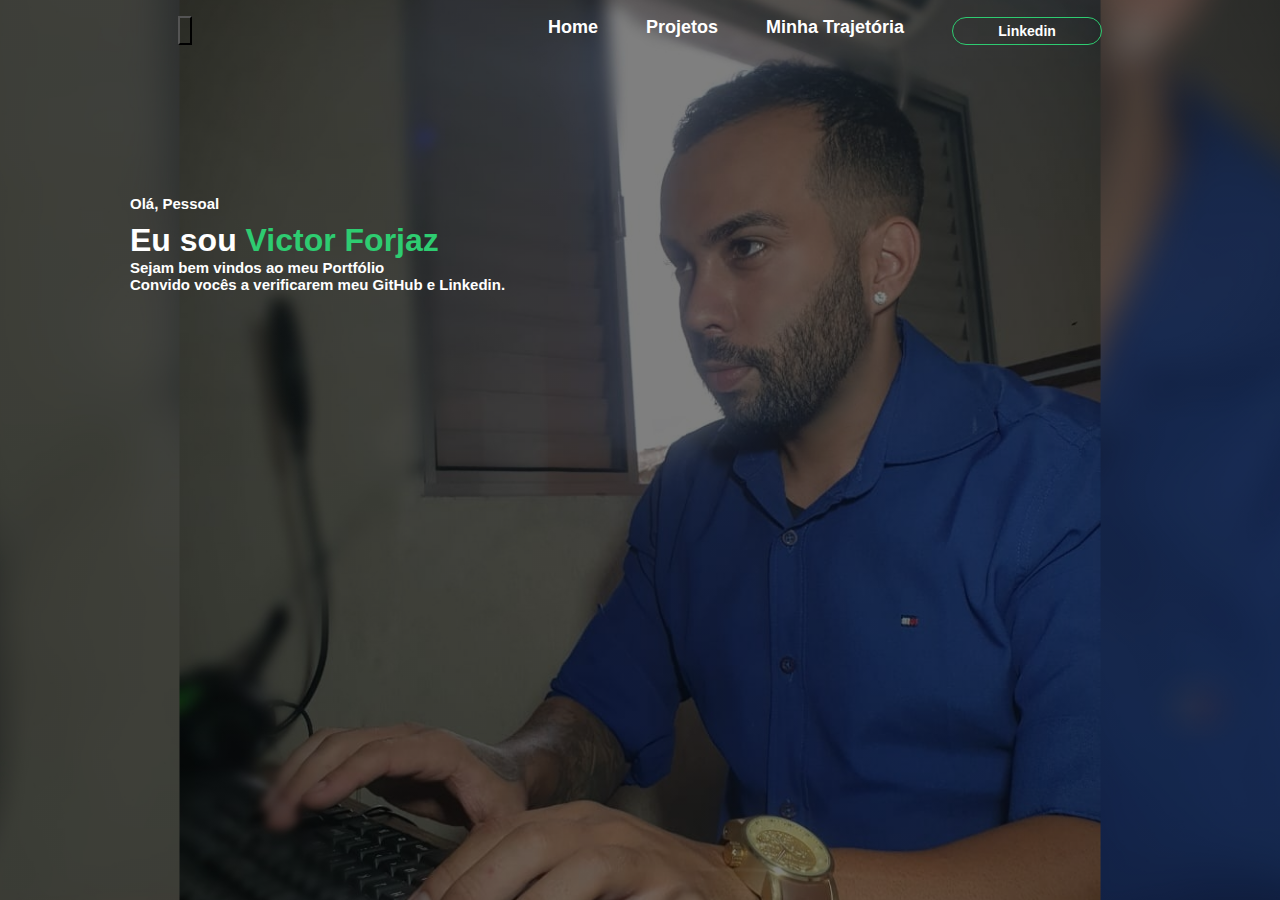
==== index.html @ 287bb5c3 "Add files via upload" ====
<!DOCTYPE html>
<html lang="en">
<head>
    <meta charset="UTF-8">
    <meta http-equiv="X-UA-Compatible" content="IE=edge">
    <meta name="viewport" content="width=device-width, initial-scale=1.0">
    <link rel="stylesheet" href="style.css">
    <link rel="stylesheet" href="https://cdnjs.cloudflare.com/ajax/libs/font-awesome/6.1.0/css/all.min.css" integrity="sha512-10/jx2EXwxxWqCLX/hHth/vu2KY3jCF70dCQB8TSgNjbCVAC/8vai53GfMDrO2Emgwccf2pJqxct9ehpzG+MTw==" crossorigin="anonymous" referrerpolicy="no-referrer" />
    <link rel="shortcut icon" href="./Favicon.ico" type="image/x-icon">
    <title>Portfólio - Victor Forjaz</title>
</head>
<body>


    <div class="background">
       
        <header>
            
            <div class="logo">
               <button id="name_ico"><a href="https://www.linkedin.com/in/victor-forjaz-2745121bb/"><img src="Favicon.ico" alt=""></a></button>
            </div><!--logo-->

            <div class="cabeçalho-link">
                <li>
                    <a href="index.html "><b><h2>Home</h2></b></a>
                </li>

                <li>
                    <a href="projetos.html"><b><h2>Projetos</h2></b></a>
                </li>

                <li>
                    <a href="historia.html"><b><h2>Minha Trajetória</h2></b></a>
                </li>

                <button id="linkedin"><a href="https://www.linkedin.com/in/victor-forjaz-2745121bb/"><b><h3>Linkedin</h3></b></a></button>
            </div><!--cabeçalho-link-->
        </header>

        <div class="container-text">
            <div class="text">
                <h2>Olá, Pessoal</h2>
                <h1>Eu sou <span>Victor Forjaz</span></h1>
                <h2>Sejam bem vindos ao meu Portfólio<br>Convido vocês a verificarem meu GitHub e Linkedin.</h2>
                <div class="redes-social">
                    <a href="https://github.com/Vcforjaz"><i class="fa-brands fa-github"></i></a>
                    <a href="https://www.linkedin.com/in/victor-forjaz-2745121bb/"><i class="fa-brands fa-linkedin"></i></a>
                </div><!--redes-social-->
                <!-- <button class="btn">Linkedin</button> -->
            </div><!--text-->
        </div><!--container-text-->
        
    </div><!--background-->



    <script type="script.js"></script>    
    <script src="https://cdn.jsdelivr.net/npm/typed.js@2.0.12"></script>

</body>
</html>
---- style.css ----
@import url('https://fonts.googleapis.com/css2?family=Noto+Serif:ital,wght@1,300&display=swap');

*{
  margin: 0;
  padding: 0;
  box-sizing: border-box;
  text-decoration: none;
  list-style: none;
}@import url('https://fonts.googleapis.com/css2?family=Poppins:ital,wght@0,500;0,600;0,700;0,800;0,900;1,400;1,500;1,600;1,700;1,800;1,900&display=swap');

*{
    margin: 0;
    padding: 0;
    box-sizing: border-box;
    font-family: "Poppins" , sans-serif;
    text-decoration: none;
    list-style: none;
}

body{
    overflow: hidden;
}

.background{
  background: linear-gradient(rgba(0, 0, 0, 0.5), rgba(0, 0, 0, 0.5)),url(./images/perfila.jpg);
 background-size: cover;
background-position: center;
width: 100%;
height: 100vh;
 
}



header{
    display: flex;
    justify-content: space-around;
    max-width: 100%;
    align-items: center;
    text-align: center;
    padding-top: 1rem;
   
    
}

.cabeçalho-link{
    display: flex;
    gap: 3rem;
    font-weight: 300;
    cursor: pointer;  
}

.cabeçalho-link a{
    color: #fff;
    font-size: 12px;
}

.cabeçalho-link a:hover{
    color:  #2ecc71;
    transition: 0.3s all;
}

.logo i{
    height: 40px;
    width: 40px;
    background: transparent;
    border: 1px solid #2ecc71;
    color: #2ecc71;
    border-radius: 50%;
    display: inline-flex;
    align-items: center;
    justify-content: center;
    font-size: 13px;
    cursor: pointer;
}

.container {

  align-items: center;
  display: flex;
  flex-direction: column;
  gap: 50px; /* Espaçamento altura entre as imagens */
}

.container img {
  width: 200px; /* tamanho largura conforme necessário */
  height: auto; /* Mantém a proporção da imagem */
}

.container1 {
  display: flex;
  position: relative;
}

.container1 img {
  margin-right: 10px; /* Espaçamento entre as imagens do container1 */
}

.container2 {
  position: relative;
}

.container2 img {
  margin-right: 10px;
}


/*
#tituloproj{
  background-color: rgb(66, 65, 65);
  
}
*/
#name_ico{ 
  background: transparent;
  padding: 5px;

  cursor: pointer;

}
#Web{
  width: 250px;
  height: 250px;
}
#Mobile{  
  width: 250px;
  height: 250px;
}
#Multiplataforma{  
  width: 250px;
  height: 250px;
}
#Desktop{  
  width: 250px;
  height: 250px;  
}


#linkedin{ 
    color: #2ecc71;
    background: transparent;
    border:solid 1px #2ecc71;
    padding: 5px;
    border-radius: 15px;
    font-size: 12px;
    cursor: pointer;
    width: 150px;
}

button:hover{
    background-color: #2ecc71;
    color: #fff;
    transition: 0.5s;
}

.container-text{
    padding: 150px 0 0 130px;
}

.text h2{
    color: #fff;
    font-size: 15px;
}

.text h1{
    color: #fff;
    margin-top: 10px;
}

.text span{
    color: #2ecc71; 
}

.text p{
    color: #fff;
    font-weight: 500;
    margin-top: 10px;
    font-size: 10px;
}

.redes-social{
    margin-top: 10px;
}

.redes-social a{
    color: #2ecc71;
    padding: 10px;
    margin-top: 5px;
}

.btn{
    margin-top: 15px;
}

@media screen and (max-width:600px){
    .cabeçalho-link {
        display: none;
    }
    
}

body{
  overflow: hidden;
}

.background {
  background: linear-gradient(rgba (0, 0, 0, 0.5), rgba(0, 0, 0, 0.5)),url(./images/perfila.jpg);
  
}
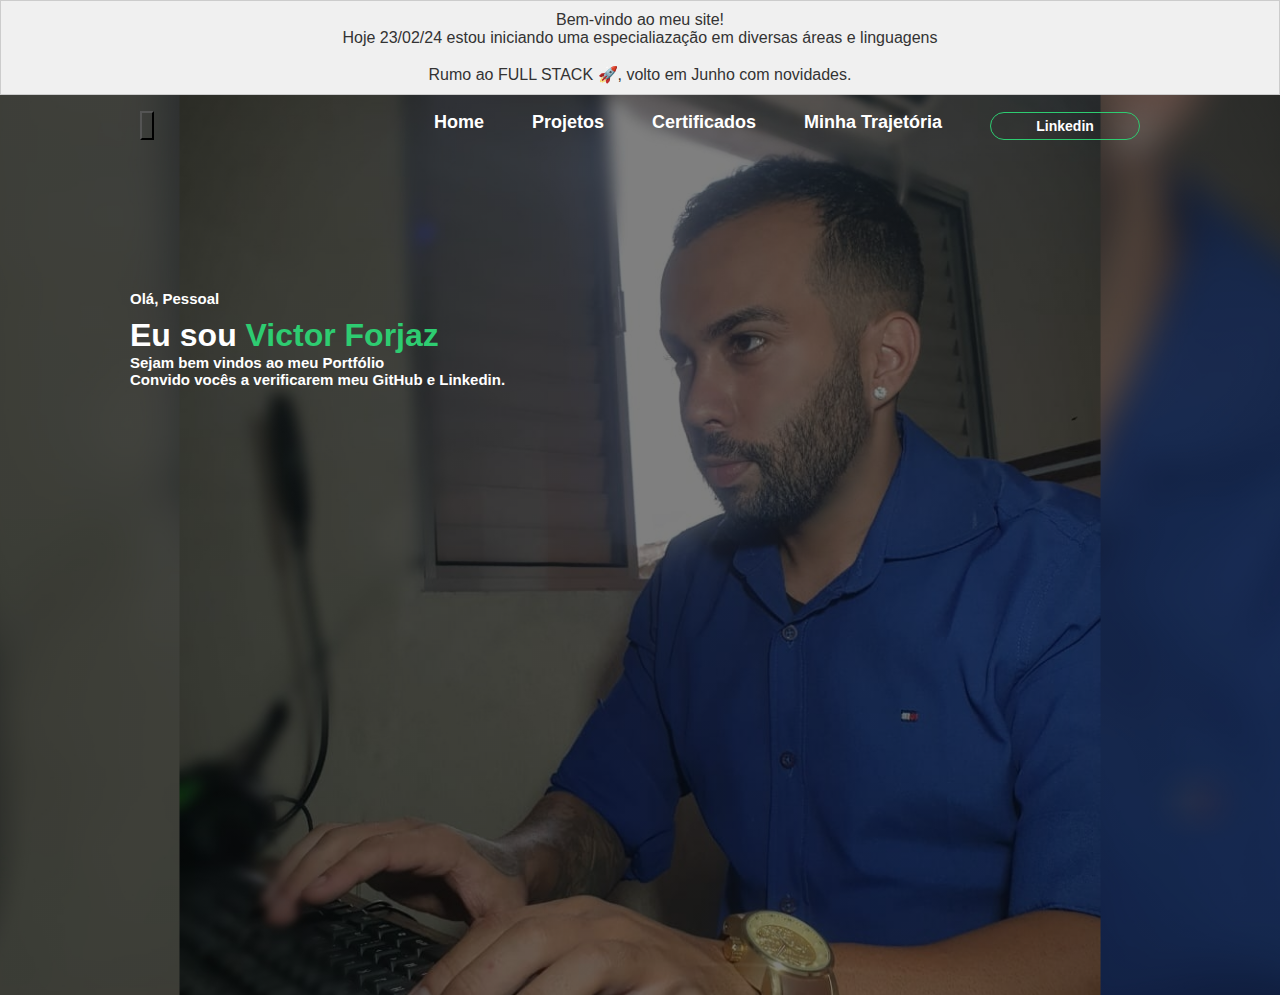
==== commit f145965a: "Update index.html" ====
--- a/index.html
+++ b/index.html
@@ -6,18 +6,25 @@
     <meta name="viewport" content="width=device-width, initial-scale=1.0">
     <link rel="stylesheet" href="style.css">
     <link rel="stylesheet" href="https://cdnjs.cloudflare.com/ajax/libs/font-awesome/6.1.0/css/all.min.css" integrity="sha512-10/jx2EXwxxWqCLX/hHth/vu2KY3jCF70dCQB8TSgNjbCVAC/8vai53GfMDrO2Emgwccf2pJqxct9ehpzG+MTw==" crossorigin="anonymous" referrerpolicy="no-referrer" />
-    <link rel="shortcut icon" href="./Favicon.ico" type="image/x-icon">
+    <link rel="shortcut icon" href="favicon.ico" type="image/x-icon">
     <title>Portfólio - Victor Forjaz</title>
 </head>
 <body>
-
-
+<!-- MSG NO TOPO, 13 SEGUNDOS -->
+<div id="mensagem">
+        Bem-vindo ao meu site!
+    <br>
+        <p>Hoje 23/02/24 estou iniciando uma especialiazação em diversas áreas e linguagens</p>
+        <br>
+        <p>Rumo ao FULL STACK 🚀, volto em Junho com novidades.</p>
+    </div>
+<!-- FIM DA MSG -->
     <div class="background">
        
         <header>
             
             <div class="logo">
-               <button id="name_ico"><a href="https://www.linkedin.com/in/victor-forjaz-2745121bb/"><img src="Favicon.ico" alt=""></a></button>
+               <button id="name_ico"><a href="https://www.linkedin.com/in/victor-forjaz-2745121bb/"><img src="favicon.ico" alt=""></a></button>
             </div><!--logo-->
 
             <div class="cabeçalho-link">
@@ -28,7 +35,11 @@
                 <li>
                     <a href="projetos.html"><b><h2>Projetos</h2></b></a>
                 </li>
-
+                
+                <li>
+                    <a href="certificados.html"><b><h2>Certificados</h2></b></a>
+                </li>
+                
                 <li>
                     <a href="historia.html"><b><h2>Minha Trajetória</h2></b></a>
                 </li>
@@ -56,6 +67,16 @@
 
     <script type="script.js"></script>    
     <script src="https://cdn.jsdelivr.net/npm/typed.js@2.0.12"></script>
+    <!-- JS da msg -->
+    <script>
+        window.onload = function() {
+            document.getElementById('mensagem').style.display = 'block';
+        }
 
+        setTimeout(function() {
+            document.getElementById('mensagem').style.display = 'none';
+        }, 12000); // 12 segundos em milissegundos
+    </script>
+    <!-- FIM JS MSG -->
 </body>
-</html>+</html>
--- a/style.css
+++ b/style.css
@@ -1,5 +1,14 @@
 @import url('https://fonts.googleapis.com/css2?family=Noto+Serif:ital,wght@1,300&display=swap');
 
+  @import url('https://fonts.googleapis.com/css2?family=Roboto+Condensed:ital@1&display=swap');
+
+  #mensagem {
+    background-color: #f0f0f0;
+    color: #333;
+    padding: 10px;
+    border: 1px solid #ccc;
+    text-align: center;
+}
 *{
   margin: 0;
   padding: 0;
@@ -134,6 +143,41 @@
   width: 250px;
   height: 250px;  
 }
+#textohistoria {
+  font-size: 22px;
+  position: fixed; /* ou position: absolute; dependendo da sua necessidade */
+  top: 80px;
+  text-shadow: 2px 2px 4px rgba(0, 0, 0, 0.5); /* Adiciona sombra */
+  color: #000000; /* Cor do texto (substitua pelo código de cor desejado) */
+}
+.text_historia{
+  position: fixed; /* ou position: absolute; dependendo da sua necessidade */
+  top: 80px;
+  width: 100%;
+  height: 100%;
+  background-color: rgba(255, 255, 255, 0.337);
+}
+#desktop1{color: yellow;}
+#desktop2{color: rgb(5, 250, 254);}
+#desktop3{color: yellow;}
+#desktop4{color: rgb(5, 250, 254);}
+#desktop5{color: yellow;}
+#mult1{color: yellow;}
+#mult2{color: rgb(5, 250, 254);}
+#mult3{color: yellow;}
+#mult4{color: rgb(5, 250, 254);}
+#mult5{color: yellow;}
+#mobile1{color: yellow;}
+#githubemobile1{color: aquamarine;}
+#mobile2{color: rgb(5, 250, 254);}
+#mobile3{color: yellow;}
+#mobile4{color: rgb(5, 250, 254);}
+#mobile5{color: yellow;}
+#web1{color: yellow;}
+#web2{color: rgb(5, 250, 254);}
+#web3{color: yellow;}
+#web4{color: rgb(5, 250, 254);}
+#web5{color: yellow;}
 
 
 #linkedin{ 
@@ -206,4 +250,4 @@
 .background {
   background: linear-gradient(rgba (0, 0, 0, 0.5), rgba(0, 0, 0, 0.5)),url(./images/perfila.jpg);
   
-}+}
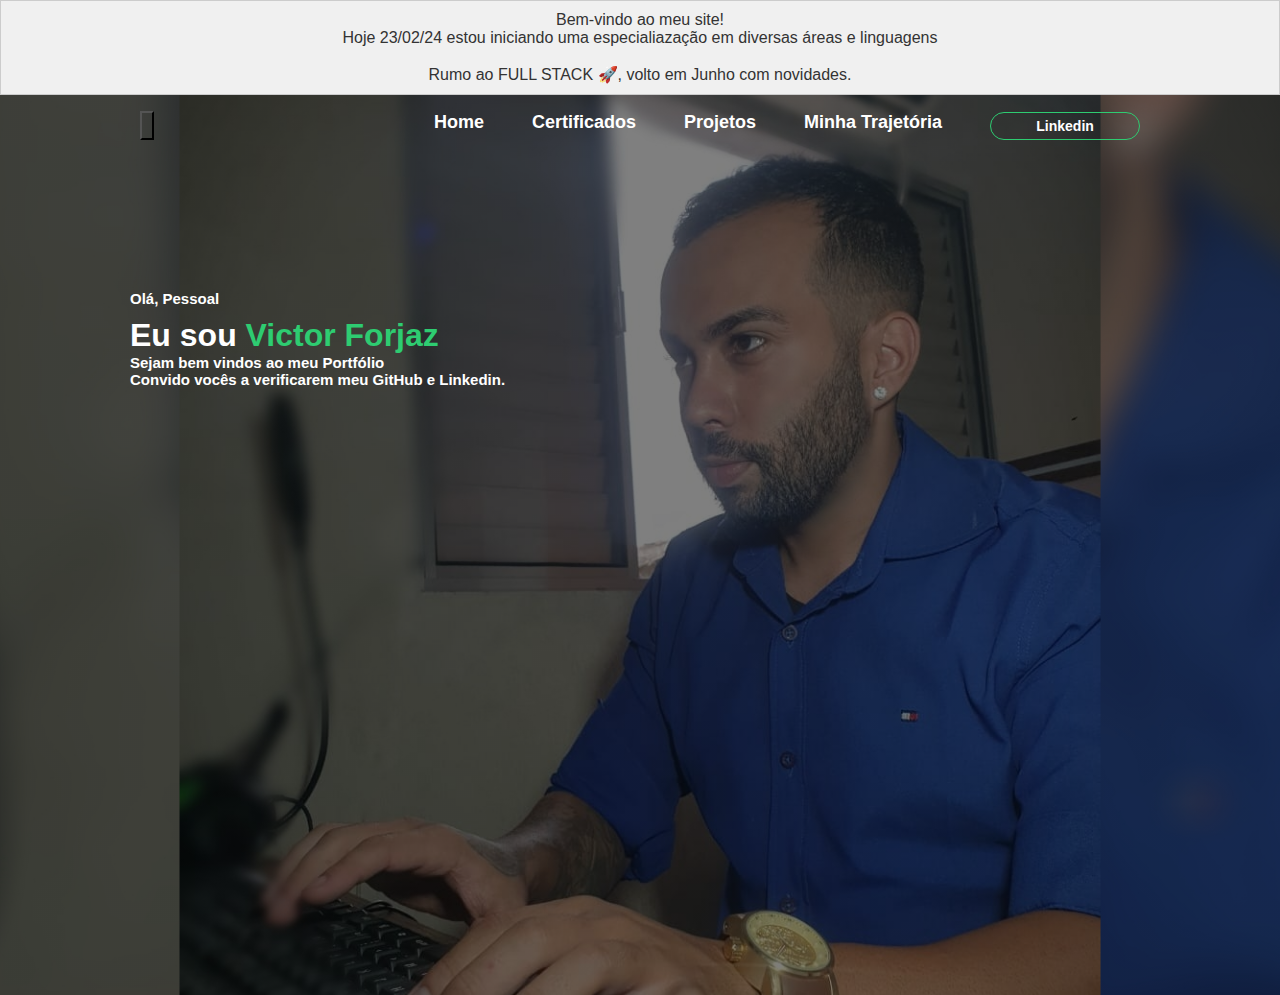
==== commit 610b467d: "Update index.html" ====
--- a/index.html
+++ b/index.html
@@ -24,16 +24,12 @@
         <header>
             
             <div class="logo">
-               <button id="name_ico"><a href="https://www.linkedin.com/in/victor-forjaz-2745121bb/"><img src="favicon.ico" alt=""></a></button>
+               <button id="name_ico"><a href="https://www.linkedin.com/in/victor-forjaz-2745121bb/ target="_blank""><img src="favicon.ico" alt=""></a></button>
             </div><!--logo-->
 
             <div class="cabeçalho-link">
                 <li>
                     <a href="index.html "><b><h2>Home</h2></b></a>
-                </li>
-
-                <li>
-                    <a href="projetos.html"><b><h2>Projetos</h2></b></a>
                 </li>
                 
                 <li>
@@ -41,10 +37,14 @@
                 </li>
                 
                 <li>
+                    <a href="projetos.html"><b><h2>Projetos</h2></b></a>
+                </li>
+
+                <li>
                     <a href="historia.html"><b><h2>Minha Trajetória</h2></b></a>
                 </li>
 
-                <button id="linkedin"><a href="https://www.linkedin.com/in/victor-forjaz-2745121bb/"><b><h3>Linkedin</h3></b></a></button>
+                <button id="linkedin"><a href="https://www.linkedin.com/in/victor-forjaz-2745121bb/ target="_blank""><b><h3>Linkedin</h3></b></a></button>
             </div><!--cabeçalho-link-->
         </header>
 
@@ -54,8 +54,8 @@
                 <h1>Eu sou <span>Victor Forjaz</span></h1>
                 <h2>Sejam bem vindos ao meu Portfólio<br>Convido vocês a verificarem meu GitHub e Linkedin.</h2>
                 <div class="redes-social">
-                    <a href="https://github.com/Vcforjaz"><i class="fa-brands fa-github"></i></a>
-                    <a href="https://www.linkedin.com/in/victor-forjaz-2745121bb/"><i class="fa-brands fa-linkedin"></i></a>
+                    <a href="https://github.com/Vcforjaz"><i class="fa-brands fa-github" target="_blank"></i></a>
+                    <a href="https://www.linkedin.com/in/victor-forjaz-2745121bb/" target="_blank"><i class="fa-brands fa-linkedin"></i></a>
                 </div><!--redes-social-->
                 <!-- <button class="btn">Linkedin</button> -->
             </div><!--text-->
